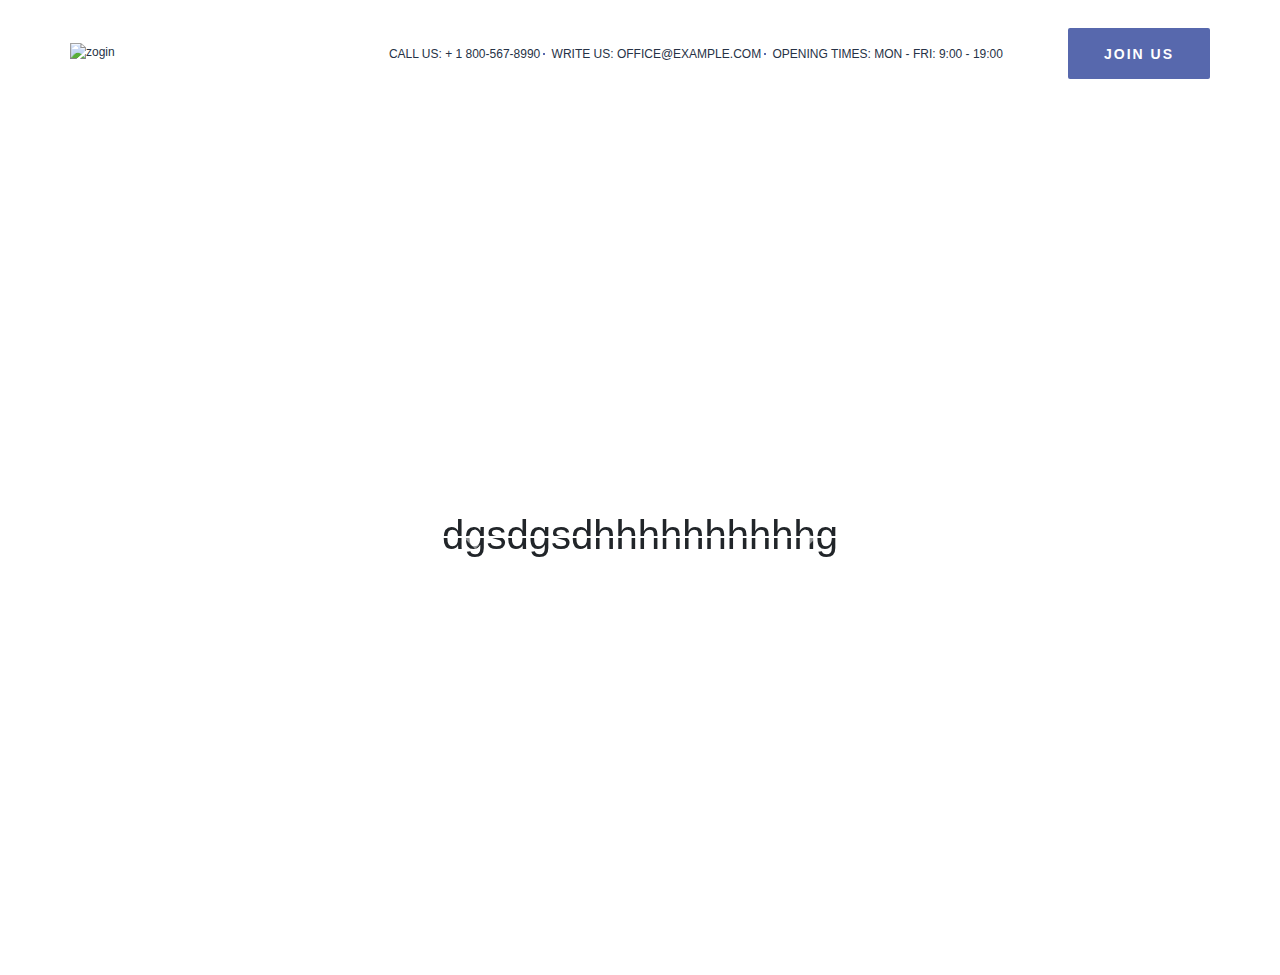
==== app/Views/home.html @ 04e3f06f "treč., karuselė, nžn" ====
<!DOCTYPE html>
<html lang="en" dir="ltr">

<head>
  <meta charset="utf-8">
  <title></title>
  <link rel="stylesheet" href="../../assets/css/bootstrap.css">
  <link rel="stylesheet" href="../../assets/css/style.css">
</head>

<body>
  <header>
    <div class="header-top">
      <div class="container">
        <div class="row align-items-center">
          <div class="col-2 p-25-0">
            <img class="zogin" src="https://colorlib.com/preview/theme/zogin/img/logo.png" alt="zogin">
          </div>
          <div class="col-10 d-flex p-28-0-24 align-items-center justify-content-end header-top">
            <ul class="list-inline mr-65px">
              <li class="list-inline-item">CALL US: + 1 800-567-8990</li>
              <li class="list-inline-item">WRITE US: OFFICE@EXAMPLE.COM</li>
              <li class="list-inline-item">OPENING TIMES: MON - FRI: 9:00 - 19:00</li>
            </ul>
            <a class="primary-btn" href="#">JOIN US</a>
          </div>
        </div>
      </div>
    </div>
    <div class="header-nav">
      <div class="container">
        <div class="row">
          <nav class="col-9 header-menu">
            <ul class="list-inline">
              <li class="list-inline-item active">
                <a href="home.html">HOME</a>
              </li>
              <li class="list-inline-item">
                <a href="about.html">ABOUT</a>
              </li>
              <li class="list-inline-item">
                <a href="classes.html">CLASSES</a>
              </li>
              <li class="list-inline-item">
                <a href="pages.html">PAGES</a>
              </li>
              <li class="list-inline-item">
                <a href="blog.html">BLOG</a>
              </li>
              <li class="list-inline-item">
                <a href="contact.html">CONTACT</a>
              </li>
            </ul>
          </nav>
          <div class="col-3">
            <div class="text-right">
              <a href="#"><svg class="bi bi-droplet-fill" width="1em" height="1em" viewBox="0 0 16 16" fill="currentColor" xmlns="http://www.w3.org/2000/svg">
                  <path fill-rule="evenodd"
                    d="M8 16a6 6 0 0 0 6-6c0-1.655-1.122-2.904-2.432-4.362C10.254 4.176 8.75 2.503 8 0c0 0-6 5.686-6 10a6 6 0 0 0 6 6zM6.646 4.646c-.376.377-1.272 1.489-2.093 3.13l.894.448c.78-1.559 1.616-2.58 1.907-2.87l-.708-.708z" />
                </svg></a>
              <a href="#"><svg class="bi bi-brightness-high-fill" width="1.5em" height="1.5em" viewBox="0 0 16 16" fill="currentColor" xmlns="http://www.w3.org/2000/svg">
                  <circle cx="8" cy="8" r="4" />
                  <path fill-rule="evenodd"
                    d="M8 0a.5.5 0 0 1 .5.5v2a.5.5 0 0 1-1 0v-2A.5.5 0 0 1 8 0zm0 13a.5.5 0 0 1 .5.5v2a.5.5 0 0 1-1 0v-2A.5.5 0 0 1 8 13zm8-5a.5.5 0 0 1-.5.5h-2a.5.5 0 0 1 0-1h2a.5.5 0 0 1 .5.5zM3 8a.5.5 0 0 1-.5.5h-2a.5.5 0 0 1 0-1h2A.5.5 0 0 1 3 8zm10.657-5.657a.5.5 0 0 1 0 .707l-1.414 1.415a.5.5 0 1 1-.707-.708l1.414-1.414a.5.5 0 0 1 .707 0zm-9.193 9.193a.5.5 0 0 1 0 .707L3.05 13.657a.5.5 0 0 1-.707-.707l1.414-1.414a.5.5 0 0 1 .707 0zm9.193 2.121a.5.5 0 0 1-.707 0l-1.414-1.414a.5.5 0 0 1 .707-.707l1.414 1.414a.5.5 0 0 1 0 .707zM4.464 4.465a.5.5 0 0 1-.707 0L2.343 3.05a.5.5 0 0 1 .707-.707l1.414 1.414a.5.5 0 0 1 0 .708z" />
                </svg></a>
              <a href="#"><svg class="bi bi-camera-video" width="1.2em" height="1.2em" viewBox="0 0 16 16" fill="currentColor" xmlns="http://www.w3.org/2000/svg">
                  <path fill-rule="evenodd"
                    d="M2.667 3.5c-.645 0-1.167.522-1.167 1.167v6.666c0 .645.522 1.167 1.167 1.167h6.666c.645 0 1.167-.522 1.167-1.167V4.667c0-.645-.522-1.167-1.167-1.167H2.667zM.5 4.667C.5 3.47 1.47 2.5 2.667 2.5h6.666c1.197 0 2.167.97 2.167 2.167v6.666c0 1.197-.97 2.167-2.167 2.167H2.667A2.167 2.167 0 0 1 .5 11.333V4.667z" />
                  <path fill-rule="evenodd"
                    d="M11.25 5.65l2.768-1.605a.318.318 0 0 1 .482.263v7.384c0 .228-.26.393-.482.264l-2.767-1.605-.502.865 2.767 1.605c.859.498 1.984-.095 1.984-1.129V4.308c0-1.033-1.125-1.626-1.984-1.128L10.75 4.785l.502.865z" />
                </svg></a>
              <a class="m-0" href="#"><svg class="bi bi-type" width="1.5em" height="1.5em" viewBox="0 0 16 16" fill="currentColor" xmlns="http://www.w3.org/2000/svg">
                  <path
                    d="M2.244 13.081l.943-2.803H6.66l.944 2.803H8.86L5.54 3.75H4.322L1 13.081h1.244zm2.7-7.923L6.34 9.314H3.51l1.4-4.156h.034zm9.146 7.027h.035v.896h1.128V8.125c0-1.51-1.114-2.345-2.646-2.345-1.736 0-2.59.916-2.666 2.174h1.108c.068-.718.595-1.19 1.517-1.19.971 0 1.518.52 1.518 1.464v.731H12.19c-1.647.007-2.522.8-2.522 2.058 0 1.319.957 2.18 2.345 2.18 1.06 0 1.716-.43 2.078-1.011zm-1.763.035c-.752 0-1.456-.397-1.456-1.244 0-.65.424-1.115 1.408-1.115h1.805v.834c0 .896-.752 1.525-1.757 1.525z" />
                </svg></a>
            </div>
          </div>
        </div>
      </div>
    </div>
  </header>
  <section class="hero sea">
    <div class="first-carousel d-flex justify-content-center align-items-center">
      <div id="carouselExampleControls" class="carousel slide" data-ride="carousel">
        <div class="carousel-inner">
          <!-- <div class="container"> --> 
            <div class="carousel-item active">
              <h1>dgsdgsdhhhhhhhhhhg</h1>
            </div>
          <!-- </div> -->
          <div class="carousel-item">
            <h1>safasfasa</h1>
          </div>
        </div>
        <a class="carousel-control-prev" href="#carouselExampleControls" role="button" data-slide="prev">
          <span class="carousel-control-prev-icon" aria-hidden="true"></span>
          <span class="sr-only">Previous</span>
        </a>
        <a class="carousel-control-next" href="#carouselExampleControls" role="button" data-slide="next">
          <span class="carousel-control-next-icon" aria-hidden="true"></span>
          <span class="sr-only">Next</span>
        </a>
      </div>
    </div>
  </section>
  <script type="text/javascript" src="../../assets/js/jquery.js"></script>
  <script type="text/javascript" src="../../assets/js/bootstrap.bundle.js"></script>
</body>

</html>
---- assets/css/style.css ----
* {
  padding: 0;
  margin: 0;
  /* border: 1px solid black; */
}

.bg1 {
  background-image: url("../Images/dog.jpg");
  background-size: cover;
  background-position: right;
  height: 100vh;
  position: relative;
  filter: blur(5px);
}

.logo {
  position: absolute;
  top: 50%;
  left: 50%;
}

.logo img {
  width: 50%;
}

.p-25-0 {
  padding: 25px 0;
}

.p-28-0-24 {
  padding: 28px 0 24px;
}

.mr-65px {
  margin: 0 65px 0 0;
}

.primary-btn {
  font-size: 14px;
  padding: 16px 36px 14px;
  color: #ffffff;
  font-weight: 700;
  background: #5768AD;
  border-radius: 2px;
  letter-spacing: 2px;
  text-decoration: none !important;
}

.primary-btn:hover {
  color: white;
}

.header-top {
  font-size: 12px;
  color: #263246;
}

.header-top li::after {
  content: "";
  background-color: #5768AD;
  top: 8px;
  right: -5px;
  width: 2px;
  height: 2px;
  position: absolute;
}

.header-top li {
  position: relative;
}

.header-top li:last-child::after {
  display: none;
}

.header-menu ul li {
  margin: 0 55px 0 0 !important;
  position: relative;
}

.header-menu ul li a {
  font-size: 16px;
  font-weight: 700;
  padding: 5px 0;
  font-weight: 700;
  letter-spacing: 1px;
  text-decoration: none;
}

.header-menu ul {
  margin: 10px 0 0 0;
}

.active::after {
  content: "";
  background-color: white;
  left: 0;
  height: 2px;
  top: 25px;
  width: 100%;
  position: absolute;
}

.header-menu a:hover::after {
  content: "";
  background-color: white;
  left: 0;
  height: 2px;
  top: 25px;
  width: 100%;
  position: absolute;
}

.text-right a {
  margin-right: 20px;
  font-size: 14px;
}

.header-nav {
  padding-top: 15px;
}

.header-menu a, svg {
  color: white;
}

.hero {
  margin-top: -50px;
}

.sea {
  background-image: url(https://colorlib.com/preview/theme/zogin/img/hero/hero-1.jpg);
  background-size: cover;
  background-position: center;
  height: 873px;
  width: 100%;
}

.joga {
  background-image: url(https://colorlib.com/preview/theme/zogin/img/breadcrumb.jpg);
  background-size: cover;
  height: 467px;
  width: 100%;
}

.first-carousel {
  height: 873px;
  width: 100%;
}
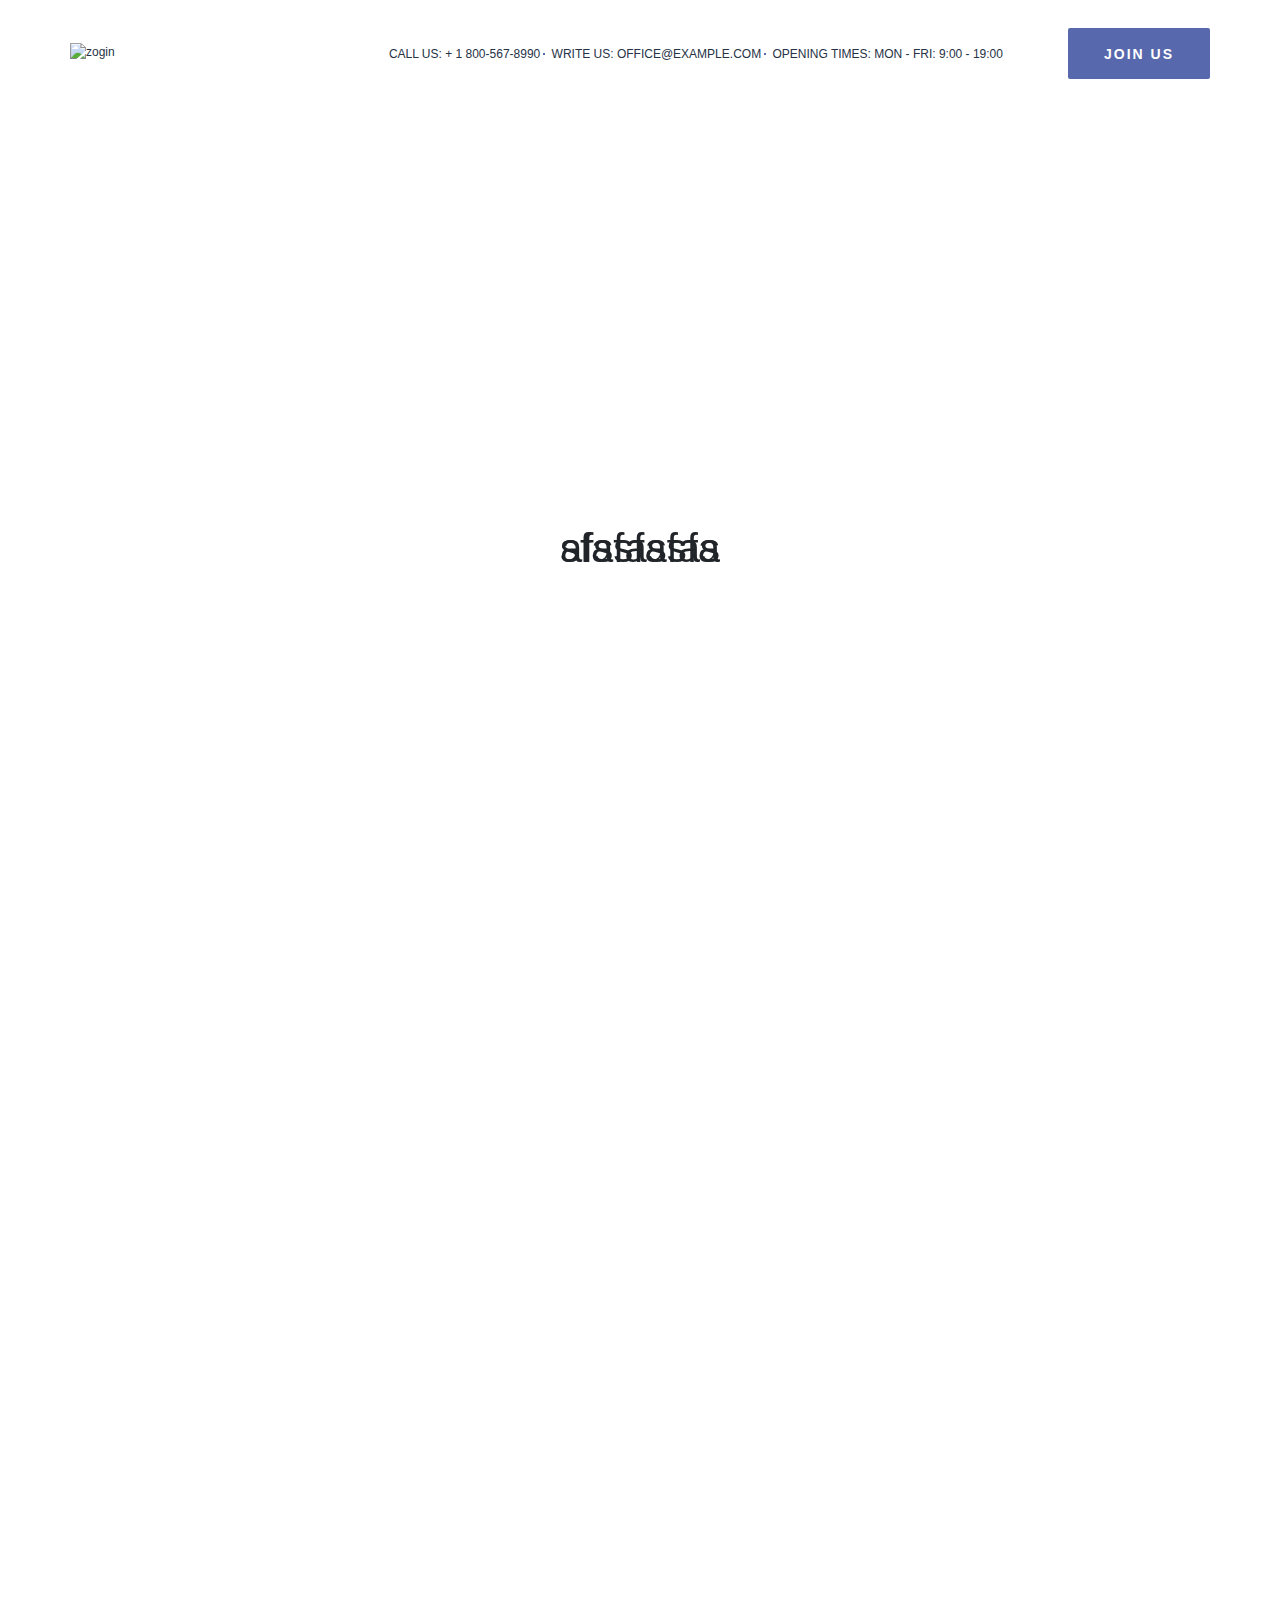
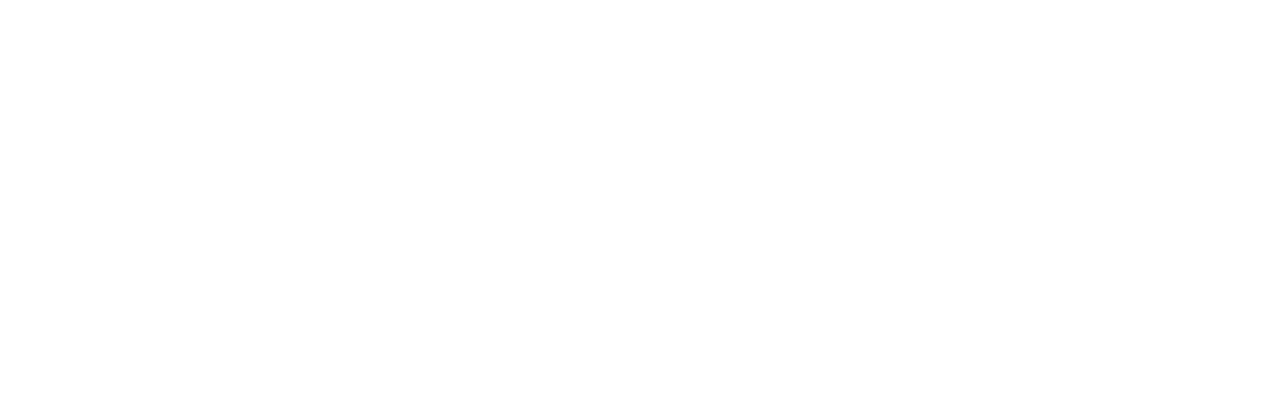
==== commit 7c5e3f7b: "karusele grybauja" ====
--- a/app/Views/home.html
+++ b/app/Views/home.html
@@ -32,7 +32,7 @@
         <div class="row">
           <nav class="col-9 header-menu">
             <ul class="list-inline">
-              <li class="list-inline-item active">
+              <li class="list-inline-item active1">
                 <a href="home.html">HOME</a>
               </li>
               <li class="list-inline-item">
@@ -80,26 +80,35 @@
     </div>
   </header>
   <section class="hero sea">
-    <div class="first-carousel d-flex justify-content-center align-items-center">
-      <div id="carouselExampleControls" class="carousel slide" data-ride="carousel">
-        <div class="carousel-inner">
-          <!-- <div class="container"> --> 
-            <div class="carousel-item active">
-              <h1>dgsdgsdhhhhhhhhhhg</h1>
-            </div>
-          <!-- </div> -->
-          <div class="carousel-item">
-            <h1>safasfasa</h1>
-          </div>
+    <div id="carouselExampleControls" class="carousel slide" data-ride="carousel">
+      <div class="carousel-inner">
+        <div class="carousel-first carousel-item active d-flex justify-content-center align-items-center">
+          <h1>afsfasfas</h1>
         </div>
-        <a class="carousel-control-prev" href="#carouselExampleControls" role="button" data-slide="prev">
-          <span class="carousel-control-prev-icon" aria-hidden="true"></span>
-          <span class="sr-only">Previous</span>
-        </a>
-        <a class="carousel-control-next" href="#carouselExampleControls" role="button" data-slide="next">
-          <span class="carousel-control-next-icon" aria-hidden="true"></span>
-          <span class="sr-only">Next</span>
-        </a>
+        <div class="carousel-first carousel-item d-flex justify-content-center align-items-center">
+          <h1>sfasfasfa</h1>
+        </div>
+      </div>
+      <a class="carousel-control-prev" href="#carouselExampleControls" role="button" data-slide="prev">
+        <span class="carousel-control-prev-icon" aria-hidden="true"></span>
+        <span class="sr-only">Previous</span>
+      </a>
+      <a class="carousel-control-next" href="#carouselExampleControls" role="button" data-slide="next">
+        <span class="carousel-control-next-icon" aria-hidden="true"></span>
+        <span class="sr-only">Next</span>
+      </a>
+    </div>
+  </section>
+  <section class="pt-100">
+    <div class="container">
+      <div class="row">
+        <div class="col-7">
+          <div class="about-1"></div>
+          <div class="about-2"></div>
+        </div>
+        <div class="col-5">
+
+        </div>
       </div>
     </div>
   </section>
--- a/assets/css/style.css
+++ b/assets/css/style.css
@@ -91,7 +91,7 @@
   margin: 10px 0 0 0;
 }
 
-.active::after {
+.active1::after {
   content: "";
   background-color: white;
   left: 0;
@@ -143,7 +143,25 @@
   width: 100%;
 }
 
-.first-carousel {
-  height: 873px;
-  width: 100%;
+.carousel-first {
+  height: 100vh;
 }
+
+.pt-100 {
+  padding: 100px 0 0;
+}
+
+.about-1 {
+  background-image: url(https://colorlib.com/preview/theme/zogin/img/about/about-1.jpg);
+  background-position: top;
+  background-size: cover;
+  height: 620px;
+  width: 50%;
+  margin: 0 20px 20px 0;
+}
+
+.about-2 {
+  background-image: url(https://colorlib.com/preview/theme/zogin/img/about/about-2.jpg);
+  height: 300px;
+background-repeat: no-repeat;
+}
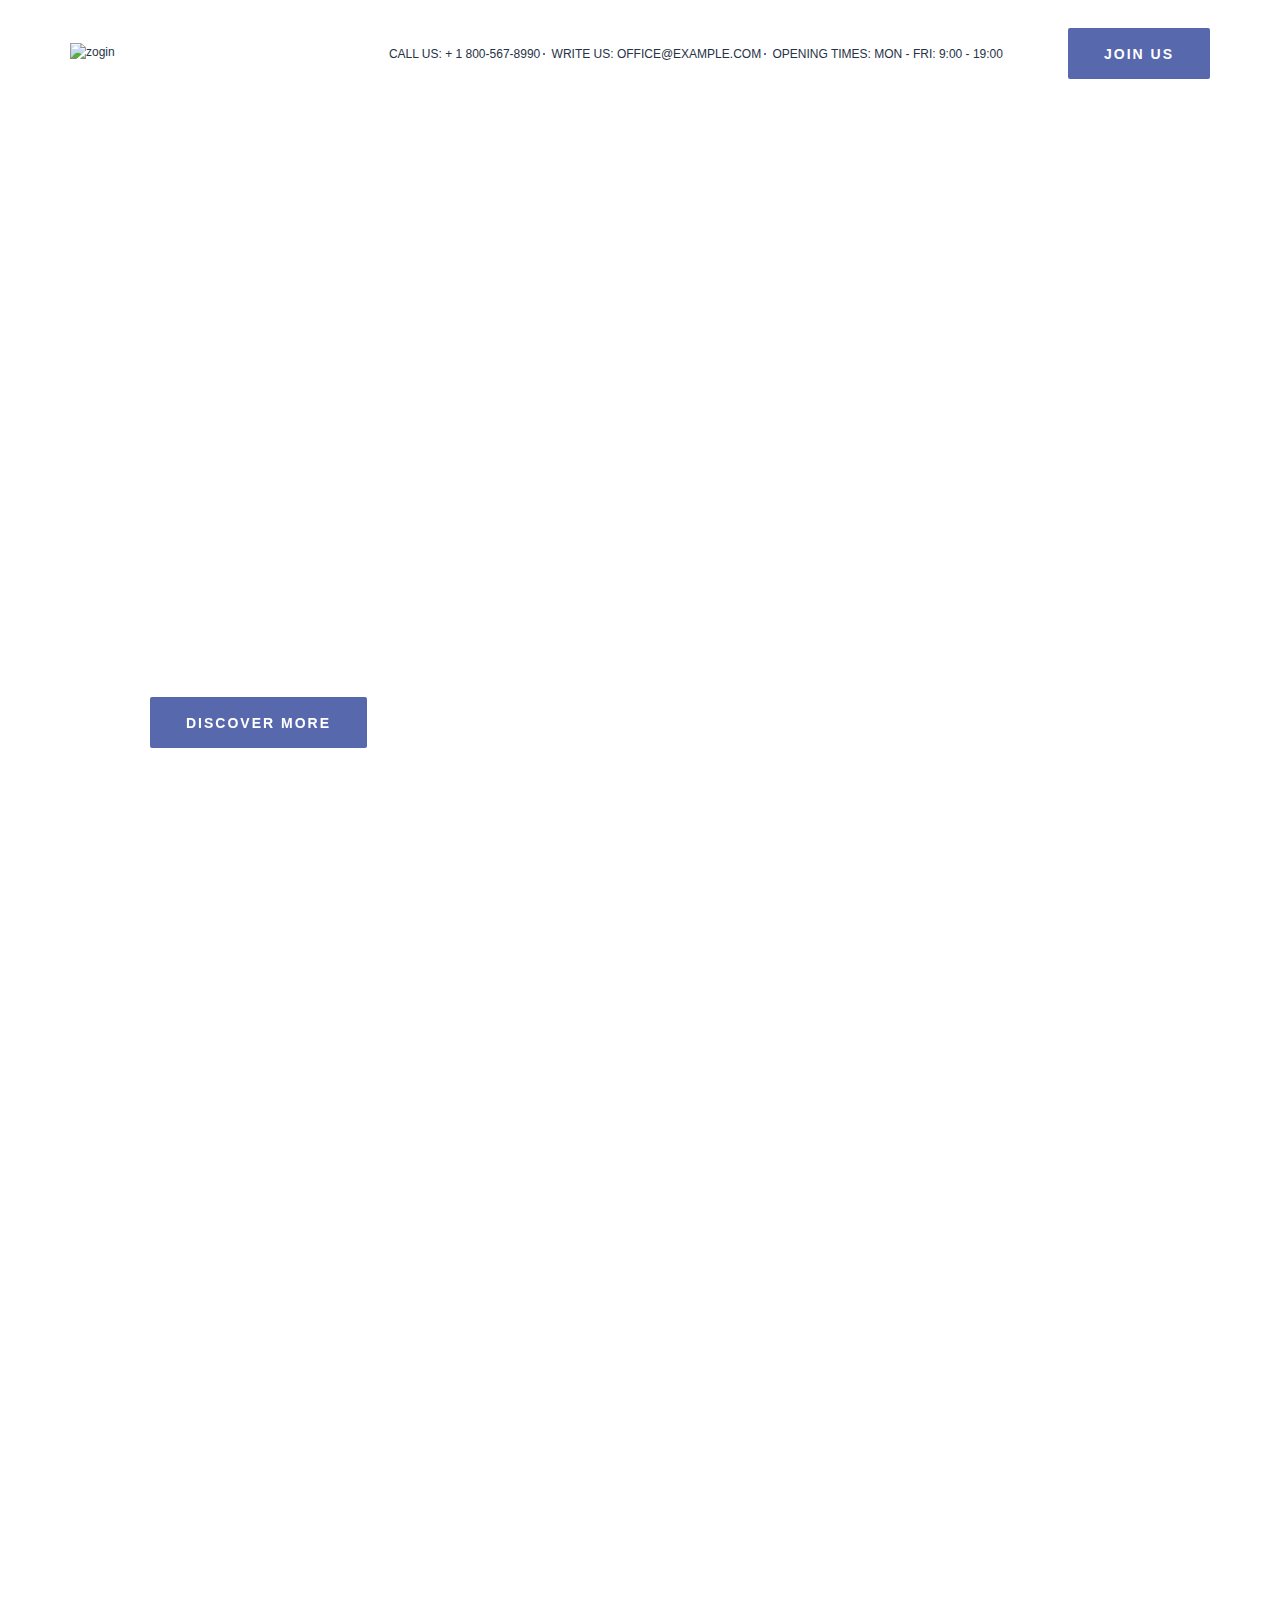
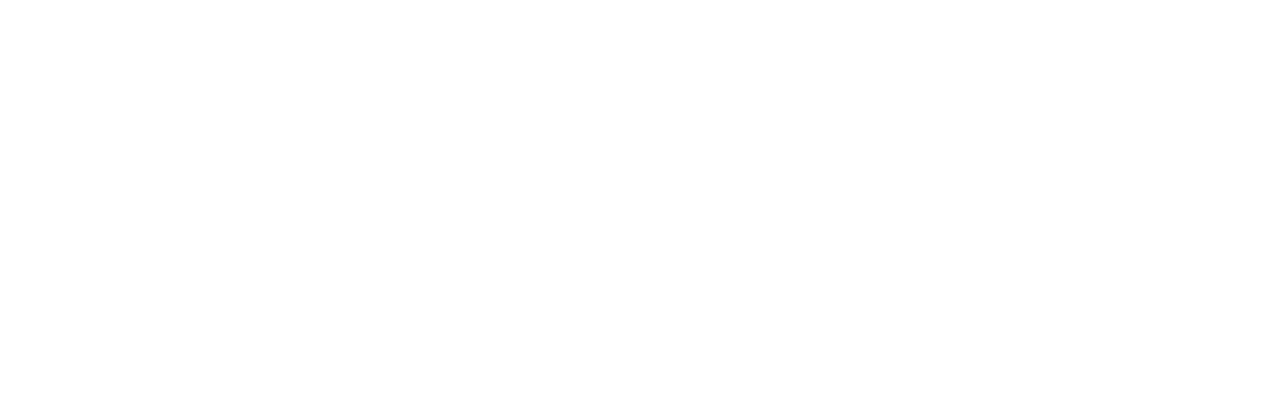
==== commit 7adfc942: "vis tiek karuselė grybauja :) kai įjungi f12, tai nerodo mygtuko ir pusės teksto, be f12 viską rodo" ====
--- a/app/Views/home.html
+++ b/app/Views/home.html
@@ -80,24 +80,37 @@
     </div>
   </header>
   <section class="hero sea">
-    <div id="carouselExampleControls" class="carousel slide" data-ride="carousel">
-      <div class="carousel-inner">
-        <div class="carousel-first carousel-item active d-flex justify-content-center align-items-center">
-          <h1>afsfasfas</h1>
-        </div>
-        <div class="carousel-first carousel-item d-flex justify-content-center align-items-center">
-          <h1>sfasfasfa</h1>
+    <div class="pt-5">
+      <div id="carouselExampleControls" class="carousel slide" data-ride="carousel">
+        <div class="carousel-inner">
+          <div class="carousel-first carousel-item active">
+            <div class="d-flex justify-content-start align-items-center h-800">
+              <div class="carousel-text h-800 d-flex flex-column justify-content-center align-items-start">
+                <span>Welcome to Zogin</span>
+                <h2>What hurts today <br> makes you stronger <br> tomorrow</h2>
+                <a href="#" class="primary-btn">DISCOVER MORE</a>
+              </div>
+            </div>
+          </div>
+          <div class="carousel-first carousel-item">
+            <div class="d-flex justify-content-start align-items-center h-800">
+              <div class="carousel-text h-800 d-flex flex-column justify-content-center align-items-start">
+                <span>Welcome to Zogin</span>
+                <h2>What hurts today <br> makes you stronger <br> tomorrow</h2>
+                <a href="#" class="primary-btn">DISCOVER MORE</a>
+              </div>
+            </div>
+          </div>
+          <a class="carousel-control-prev h-800" href="#carouselExampleControls" role="button" data-slide="prev">
+            <span class="carousel-control-prev-icon" aria-hidden="true"></span>
+            <span class="sr-only">Previous</span>
+          </a>
+          <a class="carousel-control-next h-800" href="#carouselExampleControls" role="button" data-slide="next">
+            <span class="carousel-control-next-icon" aria-hidden="true"></span>
+            <span class="sr-only">Next</span>
+          </a>
         </div>
       </div>
-      <a class="carousel-control-prev" href="#carouselExampleControls" role="button" data-slide="prev">
-        <span class="carousel-control-prev-icon" aria-hidden="true"></span>
-        <span class="sr-only">Previous</span>
-      </a>
-      <a class="carousel-control-next" href="#carouselExampleControls" role="button" data-slide="next">
-        <span class="carousel-control-next-icon" aria-hidden="true"></span>
-        <span class="sr-only">Next</span>
-      </a>
-    </div>
   </section>
   <section class="pt-100">
     <div class="container">
@@ -107,7 +120,6 @@
           <div class="about-2"></div>
         </div>
         <div class="col-5">
-
         </div>
       </div>
     </div>
@@ -116,4 +128,5 @@
   <script type="text/javascript" src="../../assets/js/bootstrap.bundle.js"></script>
 </body>
 
+
 </html>
--- a/assets/css/style.css
+++ b/assets/css/style.css
@@ -163,5 +163,29 @@
 .about-2 {
   background-image: url(https://colorlib.com/preview/theme/zogin/img/about/about-2.jpg);
   height: 300px;
-background-repeat: no-repeat;
+  background-repeat: no-repeat;
 }
+
+.h-800 {
+  height: 800px;
+}
+
+.carousel-text {
+  margin-left: 150px;
+  color: white;
+}
+
+.carousel-text span {
+  margin-bottom: 30px;
+  font-size: 16px;
+  font-weight: 700;
+  text-transform: uppercase;
+  letter-spacing: 4px;
+}
+
+.carousel-text h2 {
+  font-size: 70px;
+  line-height: 80px;
+  margin-bottom: 50px;
+  font-weight: 600;
+}
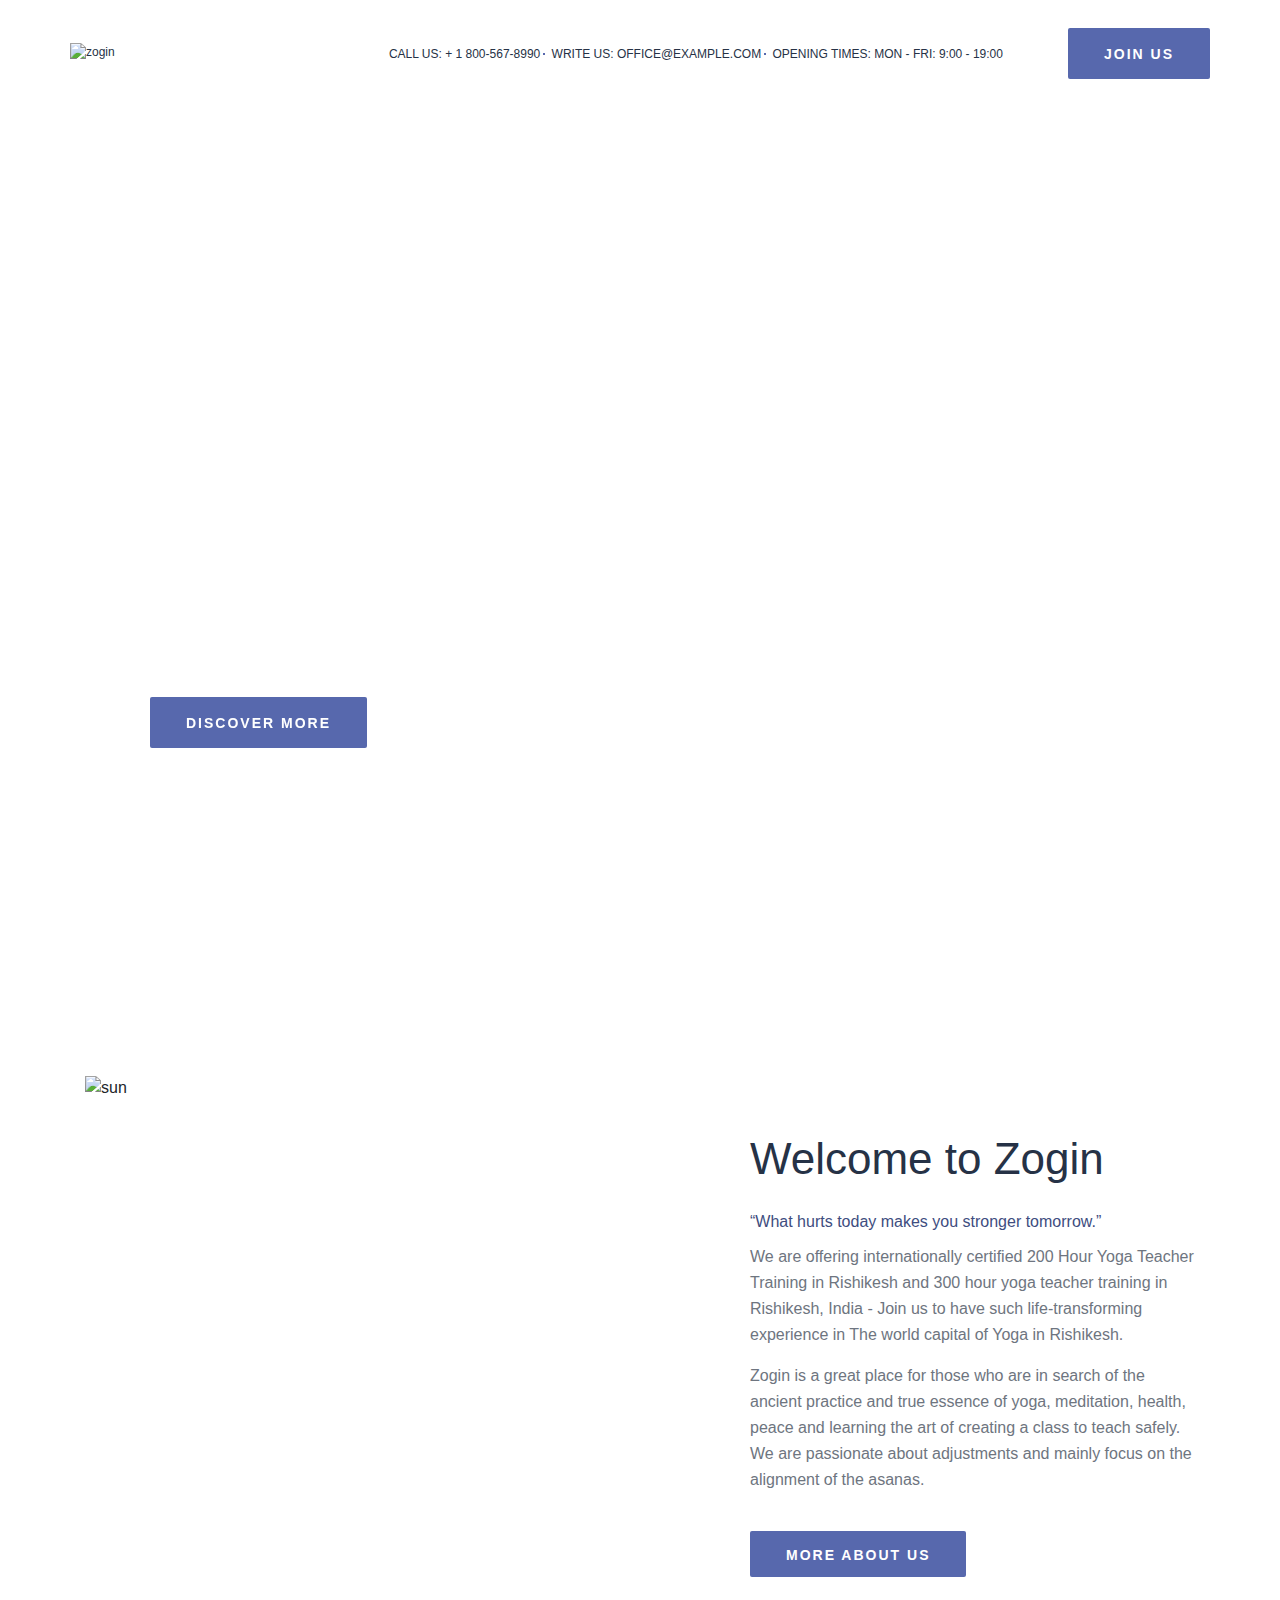
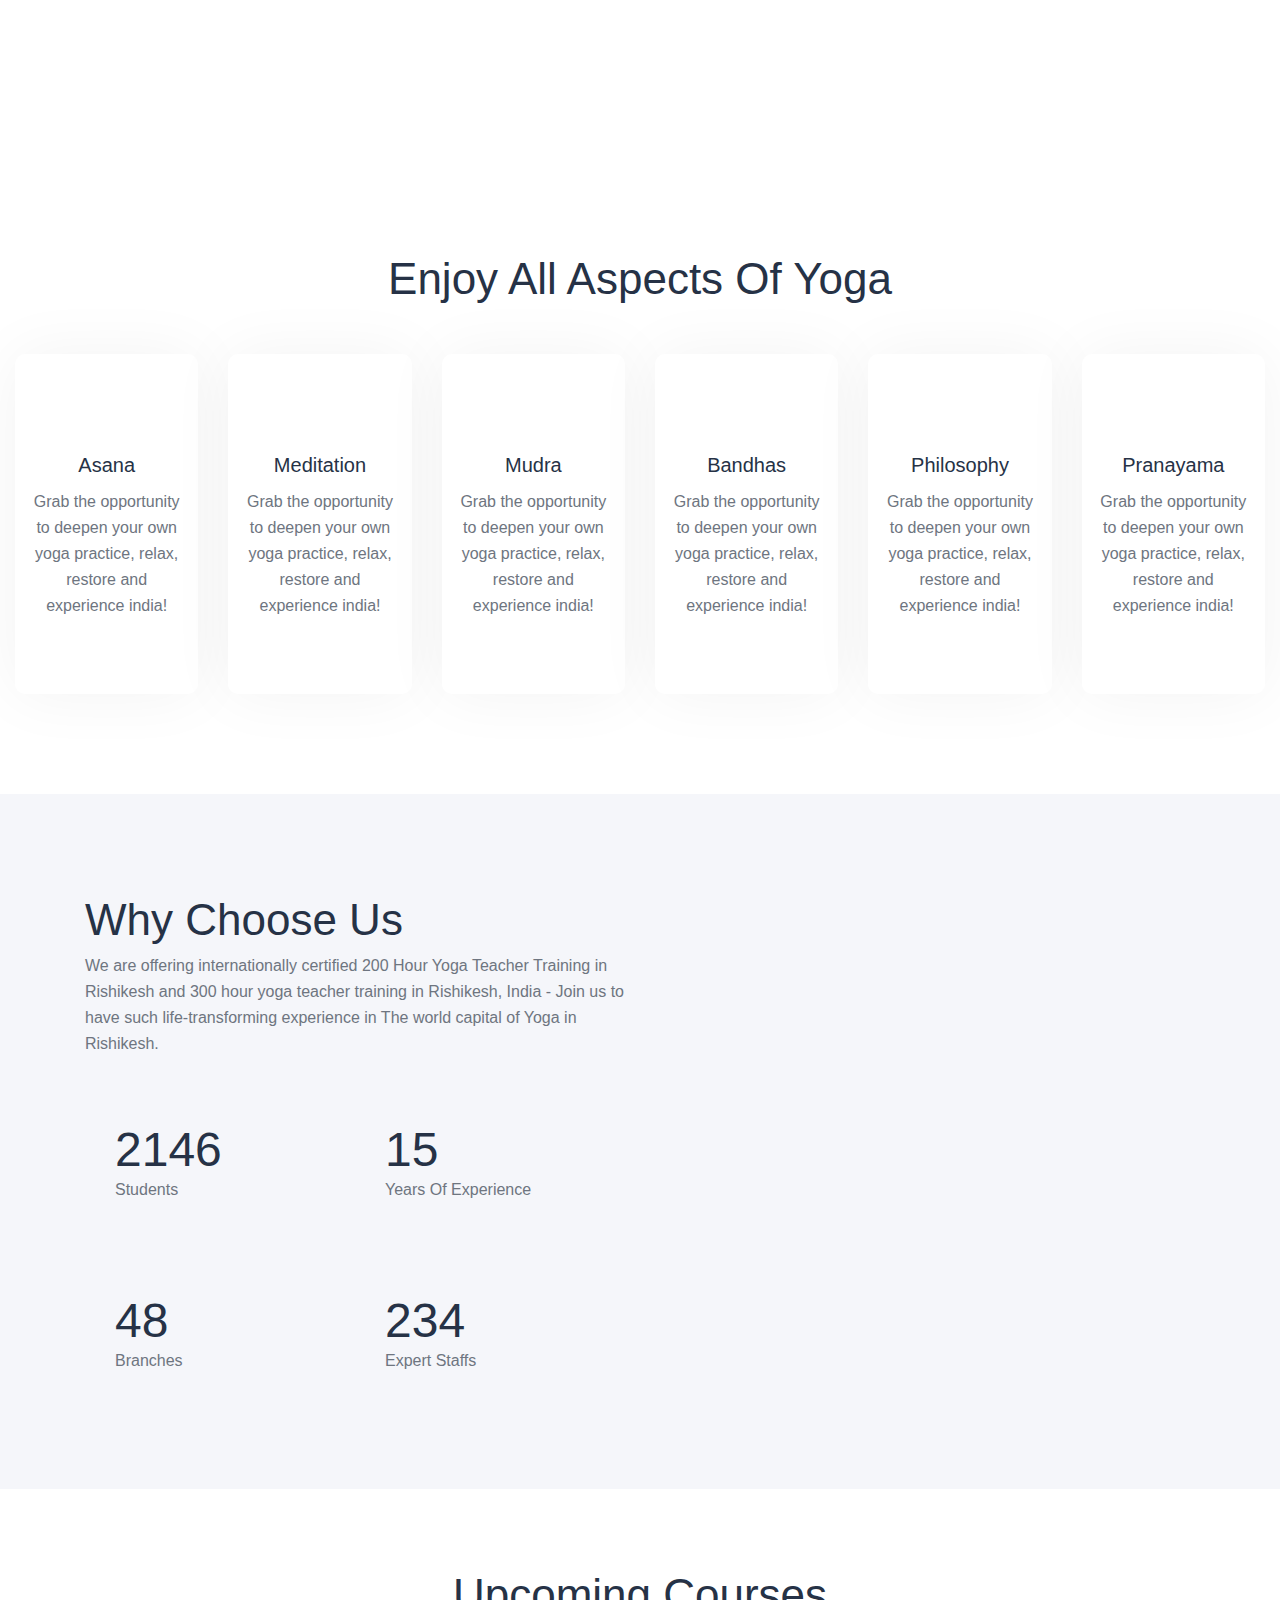
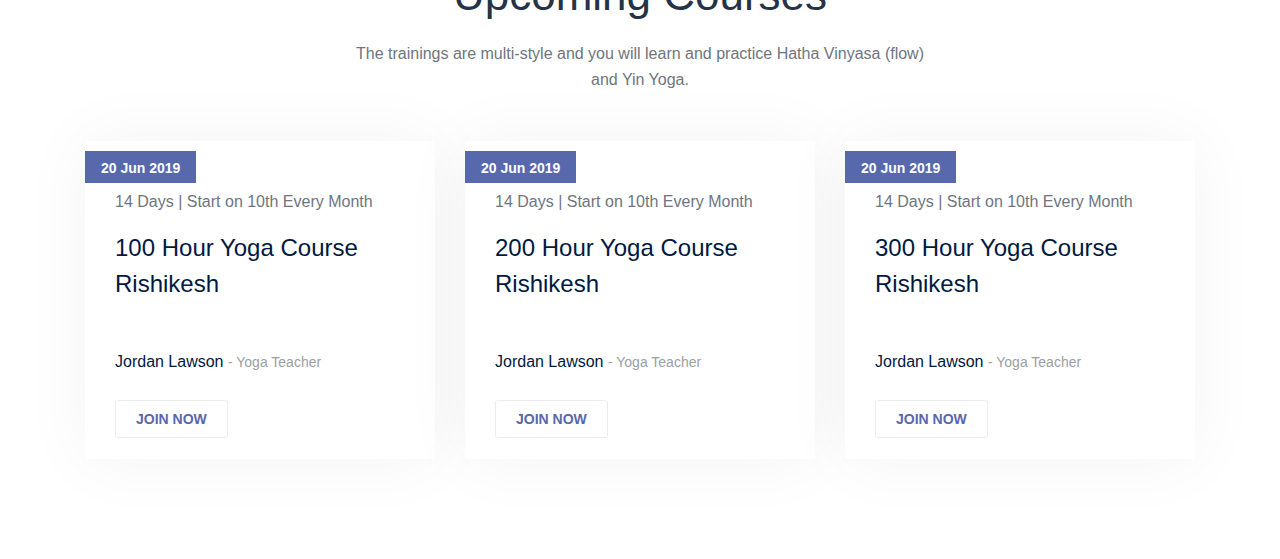
==== commit c6e69aea: "penktadienis" ====
--- a/app/Views/home.html
+++ b/app/Views/home.html
@@ -115,15 +115,200 @@
   <section class="pt-100">
     <div class="container">
       <div class="row">
-        <div class="col-7">
-          <div class="about-1"></div>
-          <div class="about-2"></div>
-        </div>
-        <div class="col-5">
-        </div>
-      </div>
-    </div>
-  </section>
+        <div class="col-7 d-flex">
+          <div class="about-1">
+            <img src="https://colorlib.com/preview/theme/zogin/img/about/about-1.jpg" alt="sun">
+          </div>
+          <div class="about-2">
+            <img class="mb-20px" src="https://colorlib.com/preview/theme/zogin/img/about/about-2.jpg" alt="">
+            <img src="https://colorlib.com/preview/theme/zogin/img/about/about-3.jpg" alt="">
+          </div>
+        </div>
+        <div class="col-5 welcome">
+          <div class="section-title">
+            <img src="https://colorlib.com/preview/theme/zogin/img/icon.png" alt="">
+            <h2>Welcome to Zogin</h2>
+          </div>
+          <span>“What hurts today makes you stronger tomorrow.”</span>
+          <p>We are offering internationally certified 200 Hour Yoga Teacher Training in Rishikesh and 300
+            hour yoga teacher training in Rishikesh, India - Join us to have such life-transforming
+            experience in The world capital of Yoga in Rishikesh.</p>
+          <p class="para-2">Zogin is a great place for those who are in search of the ancient practice and
+            true essence of yoga, meditation, health, peace and learning the art of creating a class to
+            teach safely. We are passionate about adjustments and mainly focus on the alignment of the
+            asanas.</p>
+          <a href="#" class="primary-btn">MORE ABOUT US</a>
+        </div>
+      </div>
+    </div>
+  </section>
+  <section class="services">
+    <div class="container text-center mb-5">
+      <img class="mb-2" src="https://colorlib.com/preview/theme/zogin/img/icon.png" alt="">
+      <h2>Enjoy All Aspects Of Yoga</h2>
+    </div>
+    <div class="row mr-0 ml-0">
+      <div class="col">
+        <div class="services-item">
+          <img src="https://colorlib.com/preview/theme/zogin/img/services/services-1.png" alt="">
+          <h5>Asana</h5>
+          <p>Grab the opportunity to deepen your own yoga practice, relax, restore and experience
+            india!</p>
+        </div>
+      </div>
+      <div class="col">
+        <div class="services-item">
+          <img src="https://colorlib.com/preview/theme/zogin/img/services/services-2.png" alt="">
+          <h5>Meditation</h5>
+          <p>Grab the opportunity to deepen your own yoga practice, relax, restore and experience
+            india!</p>
+        </div>
+      </div>
+      <div class="col">
+        <div class="services-item">
+          <img src="https://colorlib.com/preview/theme/zogin/img/services/services-3.png" alt="">
+          <h5>Mudra</h5>
+          <p>Grab the opportunity to deepen your own yoga practice, relax, restore and experience
+            india!</p>
+        </div>
+      </div>
+      <div class="col">
+        <div class="services-item">
+          <img src="https://colorlib.com/preview/theme/zogin/img/services/services-4.png" alt="">
+          <h5>Bandhas</h5>
+          <p>Grab the opportunity to deepen your own yoga practice, relax, restore and experience
+            india!</p>
+        </div>
+      </div>
+      <div class="col">
+        <div class="services-item">
+          <img src="https://colorlib.com/preview/theme/zogin/img/services/services-5.png" alt="">
+          <h5>Philosophy</h5>
+          <p>Grab the opportunity to deepen your own yoga practice, relax, restore and experience
+            india!</p>
+        </div>
+      </div>
+      <div class="col">
+        <div class="services-item">
+          <img src="https://colorlib.com/preview/theme/zogin/img/services/services-6.png" alt="">
+          <h5>Pranayama</h5>
+          <p>Grab the opportunity to deepen your own yoga practice, relax, restore and experience
+            india!</p>
+        </div>
+      </div>
+    </div>
+  </section>
+  <section class="chooseus">
+    <div class="container">
+      <div class="row">
+        <div class="col-6">
+          <div class="chooseus-text">
+            <h2>Why Choose Us</h2>
+            <p>We are offering internationally certified 200 Hour Yoga Teacher Training in Rishikesh and 300
+              hour yoga teacher training in Rishikesh, India - Join us to have such life-transforming
+              experience in The world capital of Yoga in Rishikesh.</p>
+          </div>
+          <div class="d-flex">
+            <div class="chooseus-item d-flex">
+              <div class="chooseitem-img">
+                <img src="https://colorlib.com/preview/theme/zogin/img/chooseus/choose-1.png" alt="">
+              </div>
+              <div class="chooseitem-text">
+                <h2 class="choose-counter">2146</h2>
+                <p>Students</p>
+              </div>
+            </div>
+            <div class="chooseus-item d-flex">
+              <div class="chooseitem-img">
+                <img src="https://colorlib.com/preview/theme/zogin/img/chooseus/choose-2.png" alt="">
+              </div>
+              <div class="chooseitem-text">
+                <h2 class="choose-counter">15</h2>
+                <p>Years Of Experience</p>
+              </div>
+            </div>
+          </div>
+          <div class="d-flex">
+            <div class="chooseus-item d-flex">
+              <div class="chooseitem-img">
+                <img src="https://colorlib.com/preview/theme/zogin/img/chooseus/choose-3.png" alt="">
+              </div>
+              <div class="chooseitem-text">
+                <h2 class="choose-counter">48</h2>
+                <p>Branches</p>
+              </div>
+            </div>
+            <div class="chooseus-item d-flex">
+              <div class="chooseitem-img">
+                <img src="https://colorlib.com/preview/theme/zogin/img/chooseus/choose-4.png" alt="">
+              </div>
+              <div class="chooseitem-text">
+                <h2 class="choose-counter">234</h2>
+                <p>Expert Staffs</p>
+              </div>
+            </div>
+          </div>
+        </div>
+        <div class="col-6">
+          <img src="https://colorlib.com/preview/theme/zogin/img/chooseus/choose-pic.jpg" alt="">
+        </div>
+      </div>
+    </div>
+  </section>
+  <section class="upcoming-classes">
+    <div class="container">
+      <div class="text-center mb-5">
+        <h2>Upcoming Courses</h2>
+        <p>The trainings are multi-style and you will learn and practice Hatha Vinyasa (flow)<br> and
+          Yin Yoga.</p>
+      </div>
+      <div class="row">
+        <div class="col">
+          <div class="classes-item">
+            <div class="claases-item-img">
+              <img class="w-100" src="https://colorlib.com/preview/theme/zogin/img/classes/classes-1.jpg" alt="">
+              <span>20 Jun 2019</span>
+            </div>
+            <div class="classes-item-text">
+              <p>14 Days | Start on 10th Every Month</p>
+              <h4><a class="text-decoration-none" href="#">100 Hour Yoga Course <br> Rishikesh</a></h4>
+              <h6>Jordan Lawson <span>- Yoga Teacher</span></h6>
+              <a href="#" class="class-btn text-decoration-none">JOIN NOW</a>
+            </div>
+          </div>
+        </div>
+        <div class="col">
+          <div class="classes-item">
+            <div class="claases-item-img">
+              <img class="w-100" src="https://colorlib.com/preview/theme/zogin/img/classes/classes-2.jpg" alt="">
+              <span>20 Jun 2019</span>
+            </div>
+            <div class="classes-item-text">
+              <p>14 Days | Start on 10th Every Month</p>
+              <h4><a class="text-decoration-none" href="#">200 Hour Yoga Course <br> Rishikesh</a></h4>
+              <h6>Jordan Lawson <span>- Yoga Teacher</span></h6>
+              <a href="#" class="class-btn text-decoration-none">JOIN NOW</a>
+            </div>
+          </div>
+        </div>
+        <div class="col">
+          <div class="classes-item">
+            <div class="claases-item-img">
+              <img class="w-100" src="https://colorlib.com/preview/theme/zogin/img/classes/classes-3.jpg" alt="">
+              <span>20 Jun 2019</span>
+            </div>
+            <div class="classes-item-text">
+              <p>14 Days | Start on 10th Every Month</p>
+              <h4><a class="text-decoration-none" href="#">300 Hour Yoga Course <br> Rishikesh</a></h4>
+              <h6>Jordan Lawson <span>- Yoga Teacher</span></h6>
+              <a href="#" class="class-btn text-decoration-none">JOIN NOW</a>
+            </div>
+          </div>
+        </div>
+      </div>
+    </div>
+  </section>
+
   <script type="text/javascript" src="../../assets/js/jquery.js"></script>
   <script type="text/javascript" src="../../assets/js/bootstrap.bundle.js"></script>
 </body>
--- a/assets/css/style.css
+++ b/assets/css/style.css
@@ -1,7 +1,8 @@
 * {
   padding: 0;
   margin: 0;
-  /* border: 1px solid black; */
+  box-sizing: border-box !important;
+  /* border: 0.5px solid black; */
 }
 
 .bg1 {
@@ -151,21 +152,6 @@
   padding: 100px 0 0;
 }
 
-.about-1 {
-  background-image: url(https://colorlib.com/preview/theme/zogin/img/about/about-1.jpg);
-  background-position: top;
-  background-size: cover;
-  height: 620px;
-  width: 50%;
-  margin: 0 20px 20px 0;
-}
-
-.about-2 {
-  background-image: url(https://colorlib.com/preview/theme/zogin/img/about/about-2.jpg);
-  height: 300px;
-  background-repeat: no-repeat;
-}
-
 .h-800 {
   height: 800px;
 }
@@ -189,3 +175,190 @@
   margin-bottom: 50px;
   font-weight: 600;
 }
+
+.about-1 {
+  height: 620px;
+  width: 50%;
+  margin: 0 20px 20px 0;
+}
+
+.about-2 {
+  height: 620px;
+}
+
+.mb-20px {
+  margin-bottom: 20px;
+}
+
+.section-title {
+  text-align: left;
+  margin-bottom: 24px;
+}
+
+.section-title h2 {
+  font-size: 44px;
+  color: #263246;
+  margin-top: 34px;
+  margin-bottom: 5px;
+}
+
+.welcome span {
+  font-size: 16px;
+  color: #404D80;
+  margin: 0 0 12px 0 !important;
+}
+
+.welcome p {
+  margin: 10px 0 15px 0;
+}
+
+.para-2 {
+  margin-bottom: 50px !important;
+}
+
+.services {
+  padding-top: 80px;
+  padding-bottom: 70px;
+}
+
+.services h2 {
+  font-size: 44px;
+  color: #263246;
+  margin-top: 34px;
+  margin-bottom: 5px;
+  font-weight: 400;
+}
+
+.services-item {
+  text-align: center;
+  padding: 40px 16px 60px;
+  border-radius: 10px;
+  box-shadow: 0px 0px 65px rgba(12, 26, 39, 0.05);
+  margin-bottom: 30px;
+  background-color: #ffffff;
+}
+
+.services-item h5 {
+  font-size: 20px;
+  color: #263246;
+  margin-top: 35px;
+  margin-bottom: 12px;
+  font-weight: 450;
+}
+
+.chooseus {
+  background-color: #f5f6fa;
+  padding-bottom: 20px;
+  padding-top: 100px;
+}
+
+.chooseus-text {
+  margin-bottom: 70px;
+}
+
+.chooseus-item {
+  width: 50%;
+  margin-bottom: 80px;
+}
+
+.chooseitem-img {
+  margin-right: 30px;
+}
+
+.chooseus-text h2 {
+  font-size: 44px;
+  color: #263246;
+  margin-bottom: 6px;
+  font-weight: 400;
+}
+
+.choose-counter {
+  font-size: 48px;
+  color: #263246;
+  line-height: 45px;
+  margin-bottom: 5px;
+  font-weight: 400;
+}
+
+p {
+  font-size: 16px;
+  font-family: "DM Sans", sans-serif;
+  color: #6E7580;
+  font-weight: 400;
+  line-height: 26px;
+  margin: 0 0 15px 0;
+}
+
+.upcoming-classes {
+  padding-bottom: 70px;
+  padding-top: 80px;
+}
+
+.upcoming-classes h2 {
+  margin-bottom: 20px;
+  margin-top: 0;
+  font-size: 44px;
+  color: #263246;
+  font-weight: 400;
+}
+
+.classes-item-img {
+  height: 241px;
+  position: relative;
+}
+
+.claases-item-img span {
+  font-size: 14px;
+  font-weight: 700;
+  color: #ffffff;
+  display: inline-block;
+  padding: 7px 16px 4px;
+  background-color: #5768AD;
+  position: absolute;
+  left: 15px;
+  top: 10px;
+}
+
+.classes-item-text {
+  padding: 24px 0 28px 30px;
+}
+
+.classes-item {
+  box-shadow: 0px 0px 65px rgba(12, 26, 39, 0.05);
+  margin-bottom: 30px;
+  background: #ffffff;
+}
+
+.classes-item-text h4 {
+  margin-bottom: 50px;
+  font-weight: 400;
+}
+
+.classes-item-text h4 a {
+  color: #001943;
+  line-height: 36px;
+}
+
+.classes-item-text h6 {
+  color: #001943;
+  margin-bottom: 35px;
+}
+
+.classes-item-text h6 span {
+  color: #9B9EA3;
+  font-size: 14px;
+}
+
+.classes-item-text .class-btn {
+  font-size: 14px;
+  font-weight: 600;
+  color: #5768AD;
+  padding: 10px 20px;
+  border: 1px solid rgba(155, 158, 163, 0.2);
+  border-radius: 5%;
+}
+
+.classes-item-text .class-btn:hover {
+  background-color: #5768AD;
+  color: #ffffff;
+}
